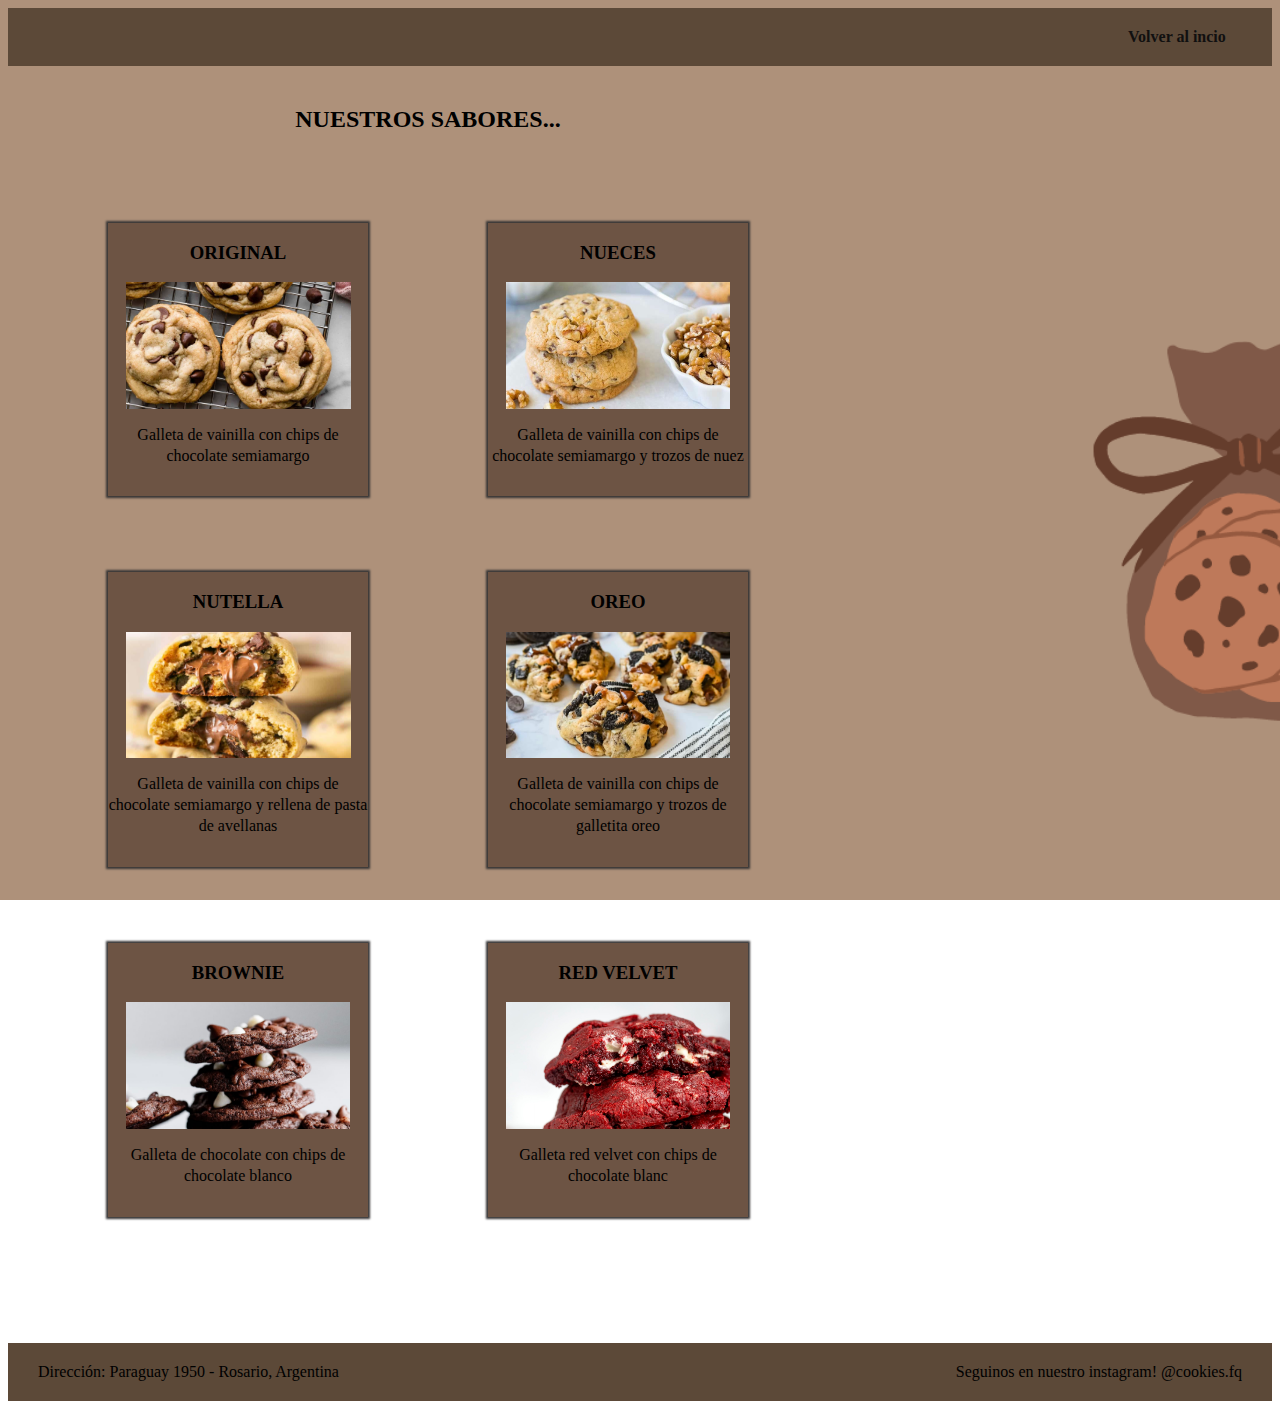
==== menu.html @ 75bc0fb1 "actualizacion1" ====
<!DOCTYPE html>
<html lang="es">
<head>
    <meta charset="UTF-8">
    <meta name="viewport" content="width=device-width, initial-scale=1.0">
    <title>Menú</title>
    <link rel="stylesheet" href="style.css">
    <script src="index.js" defer > </script>
</head>
<body>
    <header>
        <div>
            <a href="" target="_blank"></a>
            <a href="index.html" >Volver al incio</a>
        </div>
    </header>
    <main>
        <h2>NUESTROS SABORES...</h2>
        <div id="carpeta-de-fotos">
        <section class="cookies">
                <h3>ORIGINAL</h3>
                <img src="imagenes.img/f1.jpg" alt="Original">
                <p>Galleta de vainilla con chips de chocolate semiamargo</p>
        </section>
        <section class="cookies">
            <h3>NUECES</h3>
            <img src="imagenes.img/f2.jpg" alt="Nueces">
            <p>Galleta de vainilla con chips de chocolate semiamargo y trozos de nuez</p>
        </section>
        <section class="cookies">
            <h3>NUTELLA</h3>
            <img src="imagenes.img/f3.jpg" alt="Nutella">
            <p>Galleta de vainilla con chips de chocolate semiamargo y rellena de pasta de avellanas</p>
        </section>
        <section class="cookies">
            <h3>OREO</h3>
            <img src="imagenes.img/f4.jpg" alt="Oreo">
            <p>Galleta de vainilla con chips de chocolate semiamargo y trozos de galletita oreo</p>
        </section>
        <section class="cookies">
            <h3>BROWNIE</h3>
            <img src="imagenes.img/f5.jpg" alt="Brownie">
            <p>Galleta de chocolate con chips de chocolate blanco</p>
        </section>
        <section class="cookies">
            <h3>RED VELVET</h3>
            <img src="imagenes.img/f6.jpg" alt="Red velvet">
            <p>Galleta red velvet con chips de chocolate blanc</p>
        </section>   
    </main>
    <footer>
        <div>
            <p>Dirección: Paraguay 1950 - Rosario, Argentina</p>
            <p>Seguinos en nuestro instagram! <a href="https://www.instagram.com/cookies.fq" target="_blank" >@cookies.fq</a></p>
        </div>
    </footer>
</body>
</html>
---- style.css ----
body{
    background-image: url(fondo2.png);
    background-size: cover; 
    background-position: center; 
    background-attachment: fixed;
    height: 100%;
}
header{
    margin-top: 0px;
    position:relative;
    display: flex;
    justify-content: space-between;
    align-items:center;
    padding: 20px 20px;
    background-color: #5c4938;
    a{
        font-weight: bold; 
        color: rgb(17, 16, 16);
        text-decoration: none; /* Elimina el subrayado del enlace */
        margin-left: 550px
    }
    a:hover {
        color: #000; /* Cambia el color del texto al pasar el mouse */
        text-decoration: underline; /* Añade subrayado al pasar el mouse */
    }

}


main {
    padding: 20px; /* Ajusta el padding si es necesario */
    max-width: 800px; /* Ajusta el ancho máximo del contenedor si es necesario */
    width: 100%; /* Asegura que el main ocupe todo el ancho disponible */
    box-sizing:content-box;

    h1 {
        margin-bottom: 0px; /* Espacio debajo del título */
        margin-top: 170px;
    }
    p {
        margin-bottom: 10px; /* Espacio debajo del párrafo */
        line-height: 1.3; /* Altura de la línea para mejorar la legibilidad */
        text-align: center; /* Alinea el texto a la izquierda */
        margin-bottom: 30px;
    }
}

footer {
    background-color: #5c4938;
    padding: 20px; /* Ajusta el padding del footer si es necesario */
    margin-top: 80px;
    
    div {
        display: flex; /* Usa flexbox para alinear los párrafos en línea */
        justify-content: space-between; /* Espacio entre los párrafos */
        align-items: center; /* Alinea los párrafos verticalmente al centro */
    }
    p {
        margin: 0; /* Elimina márgenes de los párrafos */
        padding: 0 10px; /* Espacio horizontal entre los párrafos */
    }
    a{
        text-decoration: none;
        color: #000;
    }
    a:hover {
        text-decoration: underline;
    }
}

.boton-borde {
    display: inline-block; /* Asegura que el botón se comporte como un botón en línea */
    padding: 10px 20px; /* Ajusta el padding del botón */
    border: 2px solid #000; /* Ajusta el borde del botón */
    background-color: transparent; /* Fondo transparente para el botón */
    color: #000; /* Color del texto del botón */
    text-decoration: none; /* Elimina el subrayado del enlace en el botón */
    cursor: pointer; /* Cambia el cursor a una mano al pasar sobre el botón */
    width: 450px;
}

/* Efecto hover */
.boton-borde:hover {
    background-color: #6d5641; /* Cambia el fondo a negro */
    color: #fff; /* Cambia el color del texto a blanco */
}

#carpeta-de-fotos{
    display: flex;
    flex-direction: row;
    flex-wrap: wrap;
    justify-content: baseline;
    align-items: center;
    padding: 10px 20px;
}

.cookies{
    display: flex;
    flex-direction: column;
    align-items: center;
    justify-content: space-between;
    margin: 60px 60px;
    flex-basis: 200px;
    flex-grow: 1;
    margin-bottom: 1rem;
    transition: 200ms;
    box-shadow: 0px 0px 2px 2px rgb(56, 54, 54);
    background-color: #6d5444;
    
}

img{
    max-width: 225px;
    max-height: 225px;
     
  }

.intro{
    text-align: left;
}

h2{
    text-align: center;
}
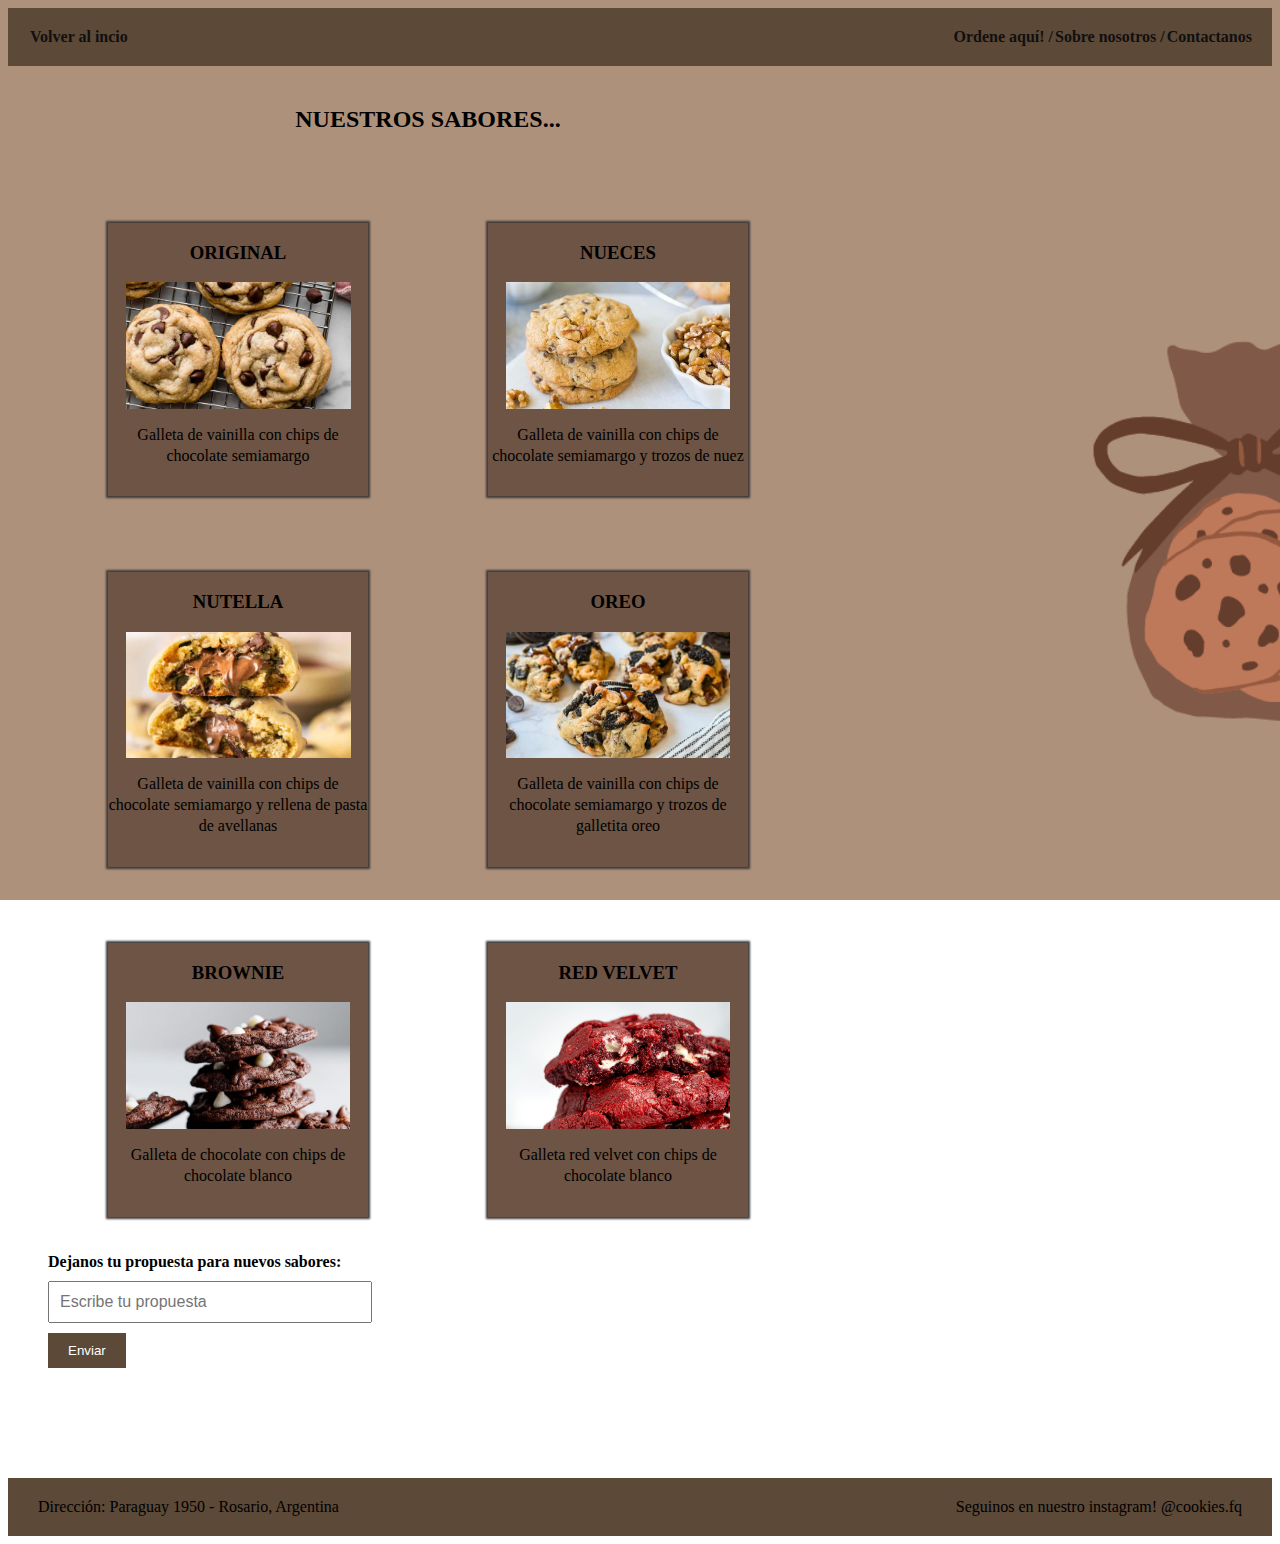
==== commit 2884a87a: "Actualizacion2" ====
--- a/menu.html
+++ b/menu.html
@@ -9,9 +9,12 @@
 </head>
 <body>
     <header>
-        <div>
+        <a href="index.html" >Volver al incio</a>
+        <div class="derecha">
             <a href="" target="_blank"></a>
-            <a href="index.html" >Volver al incio</a>
+            <a href="">Ordene aquí! /</a>
+            <a href="">Sobre nosotros /</a>
+            <a href="">Contactanos</a>
         </div>
     </header>
     <main>
@@ -45,8 +48,18 @@
         <section class="cookies">
             <h3>RED VELVET</h3>
             <img src="imagenes.img/f6.jpg" alt="Red velvet">
-            <p>Galleta red velvet con chips de chocolate blanc</p>
-        </section>   
+            <p>Galleta red velvet con chips de chocolate blanco</p>
+        </section>  
+
+        <form id="propuesta-form">
+            <label for="sabor">Dejanos tu propuesta para nuevos sabores:</label>
+            <input type="text" id="sabor" name="sabor" placeholder="Escribe tu propuesta"><br>
+            <button type="submit">Enviar</button>
+        </form>
+        
+        <div id="mensaje-exito" style="display:none;">
+            ¡Gracias por tu propuesta! La hemos recibido.
+        </div> 
     </main>
     <footer>
         <div>
--- a/style.css
+++ b/style.css
@@ -14,51 +14,58 @@
     align-items:center;
     padding: 20px 20px;
     background-color: #5c4938;
+    margin: 0;
     a{
         font-weight: bold; 
         color: rgb(17, 16, 16);
-        text-decoration: none; /* Elimina el subrayado del enlace */
-        margin-left: 550px
+        text-decoration: none; 
+        margin-left: 2px;
+        display: inline-block
     }
     a:hover {
-        color: #000; /* Cambia el color del texto al pasar el mouse */
-        text-decoration: underline; /* Añade subrayado al pasar el mouse */
+        color: #000; 
+        text-decoration: underline; 
     }
 
 }
 
+.derecha{
+    margin-left: auto;
+    display: flex;
+}
+
 
 main {
-    padding: 20px; /* Ajusta el padding si es necesario */
-    max-width: 800px; /* Ajusta el ancho máximo del contenedor si es necesario */
-    width: 100%; /* Asegura que el main ocupe todo el ancho disponible */
+    padding: 20px; 
+    max-width: 800px; 
+    width: 100%; 
     box-sizing:content-box;
 
     h1 {
-        margin-bottom: 0px; /* Espacio debajo del título */
+        margin-bottom: 0px; 
         margin-top: 170px;
     }
     p {
-        margin-bottom: 10px; /* Espacio debajo del párrafo */
-        line-height: 1.3; /* Altura de la línea para mejorar la legibilidad */
-        text-align: center; /* Alinea el texto a la izquierda */
+        margin-bottom: 10px;
+        line-height: 1.3; 
+        text-align: center; 
         margin-bottom: 30px;
     }
 }
 
 footer {
     background-color: #5c4938;
-    padding: 20px; /* Ajusta el padding del footer si es necesario */
+    padding: 20px; 
     margin-top: 80px;
     
     div {
-        display: flex; /* Usa flexbox para alinear los párrafos en línea */
-        justify-content: space-between; /* Espacio entre los párrafos */
-        align-items: center; /* Alinea los párrafos verticalmente al centro */
+        display: flex; 
+        justify-content: space-between; 
+        align-items: center; 
     }
     p {
-        margin: 0; /* Elimina márgenes de los párrafos */
-        padding: 0 10px; /* Espacio horizontal entre los párrafos */
+        margin: 0; 
+        padding: 0 10px; 
     }
     a{
         text-decoration: none;
@@ -70,20 +77,19 @@
 }
 
 .boton-borde {
-    display: inline-block; /* Asegura que el botón se comporte como un botón en línea */
-    padding: 10px 20px; /* Ajusta el padding del botón */
-    border: 2px solid #000; /* Ajusta el borde del botón */
-    background-color: transparent; /* Fondo transparente para el botón */
-    color: #000; /* Color del texto del botón */
-    text-decoration: none; /* Elimina el subrayado del enlace en el botón */
-    cursor: pointer; /* Cambia el cursor a una mano al pasar sobre el botón */
+    padding: 10px 20px; 
+    border: 2px solid #000; 
+    background-color: transparent; 
+    color: #000; 
+    text-decoration: none; 
+    cursor: pointer; 
     width: 450px;
+    margin-bottom: 5px;
 }
 
-/* Efecto hover */
 .boton-borde:hover {
-    background-color: #6d5641; /* Cambia el fondo a negro */
-    color: #fff; /* Cambia el color del texto a blanco */
+    background-color: #6d5641; 
+    color: #fff; 
 }
 
 #carpeta-de-fotos{
@@ -104,8 +110,7 @@
     flex-basis: 200px;
     flex-grow: 1;
     margin-bottom: 1rem;
-    transition: 200ms;
-    box-shadow: 0px 0px 2px 2px rgb(56, 54, 54);
+    box-shadow: 0px 0px 2px 2px rgb(62, 59, 59);
     background-color: #6d5444;
     
 }
@@ -126,4 +131,41 @@
 
 
 
+form {
+    margin-top: 20px;
+}
 
+label {
+    display: block; 
+    margin-bottom: 10px; 
+    font-weight: bold;
+    font-size: 16px;
+}
+
+input[type="text"] {
+    padding: 10px;
+    font-size: 16px;
+    width: 300px;
+    margin-bottom: 10px;
+}
+
+button {
+    padding: 10px 20px;
+    background-color: #5c4938;
+    color: white;
+    border: none;
+    cursor: pointer;
+}
+
+button:hover {
+    background-color: #3e2e26;
+}
+
+#mensaje-exito {
+    margin-top: 20px;
+    color: rgb(0, 0, 0);
+    font-weight: bold;
+}
+
+
+
